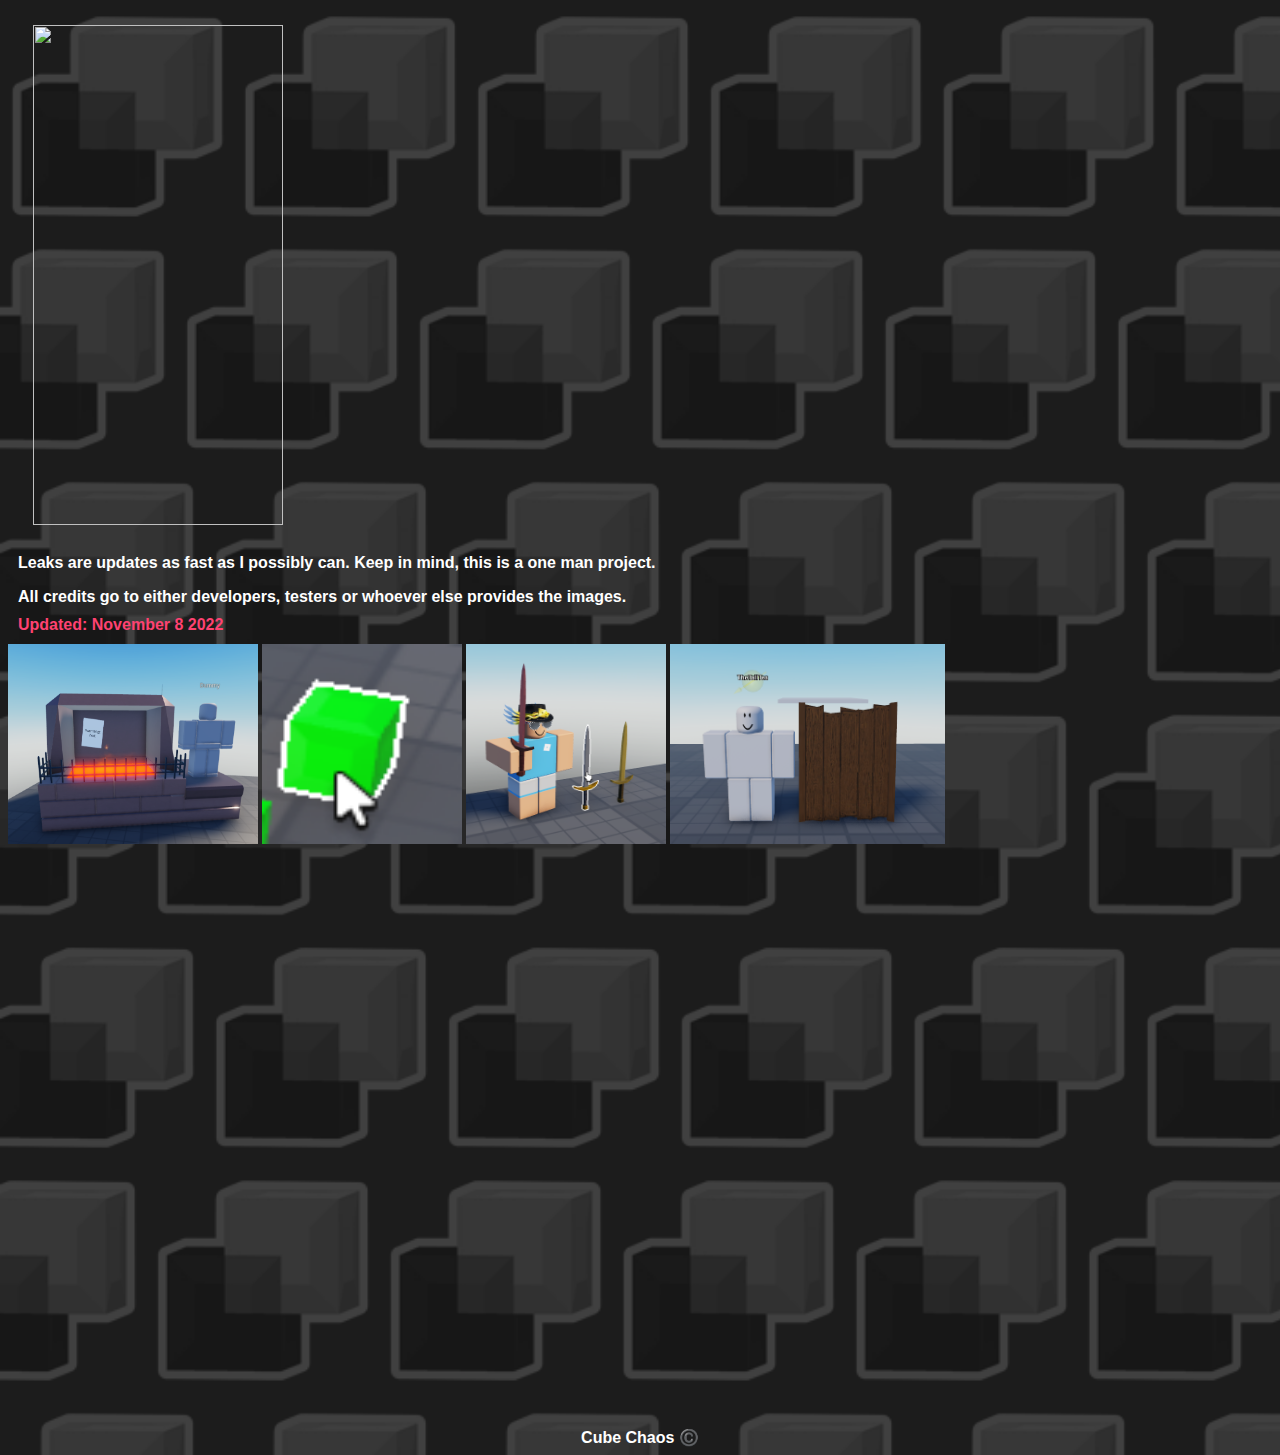
==== index.html @ 67b068b7 "Update index.html" ====
<!DOCTYPE html>
<html lang="en">
  <head>
    <meta charset="UTF-8" />
    <meta http-equiv="X-UA-Compatible" content="IE=edge" />
    <meta name="viewport" content="width=device-width, initial-scale=1.0" />
    <link rel="stylesheet" href="cubechaosleaks.css"/>
    <link rel="icon" type="image/png" href="favicon2.png" />
    <title>Cube Chaos Leaks</title>
  </head>
  </header>
  <body>
    <div class="image">
        <img src="cubechaos.png" width="250" height="500" />
    </div>
    <div class="title">
    Leaks are updates as fast as I possibly can. Keep in mind, this is a one man project.
    <p></p>
    All credits go to either developers, testers or whoever else provides the images.
    </div>
    <div class="date">
        Updated: November 8 2022
    </div>
<div clas="leaks">
    <img src="leak1.png" width="250px" height="200px" />
    <img src="leak2.png" width="200px" height="200px" />
    <img src="leak3.png" width="200px" height="200px" />
    <img src="leak4.png" width="275px" height="200px" />
</div>
    <div class="copyright">
        Cube Chaos ©️
    </div>
    </body>
---- cubechaosleaks.css ----
body {
    background-image: url("headerbackground.png");
    background-repeat: no-repeat;
    background-size: cover;
}

.copyright {
    text-align: center;
    color: white;
    margin-top: 580px;
    font-weight: bold;
    font-family: Century Gothic, sans-serif;
}

.image {
    margin-top: 25px;
    margin: 25px
}

.title {
    margin: 10px;
    color: white;
    font-weight: bold;
    font-family: Century Gothic, sans-serif;
}

.date {
    margin: 10px;
    color: rgb(255, 66, 113);
    font-weight: bold;
    font-family: Century Gothic, sans-serif;
}
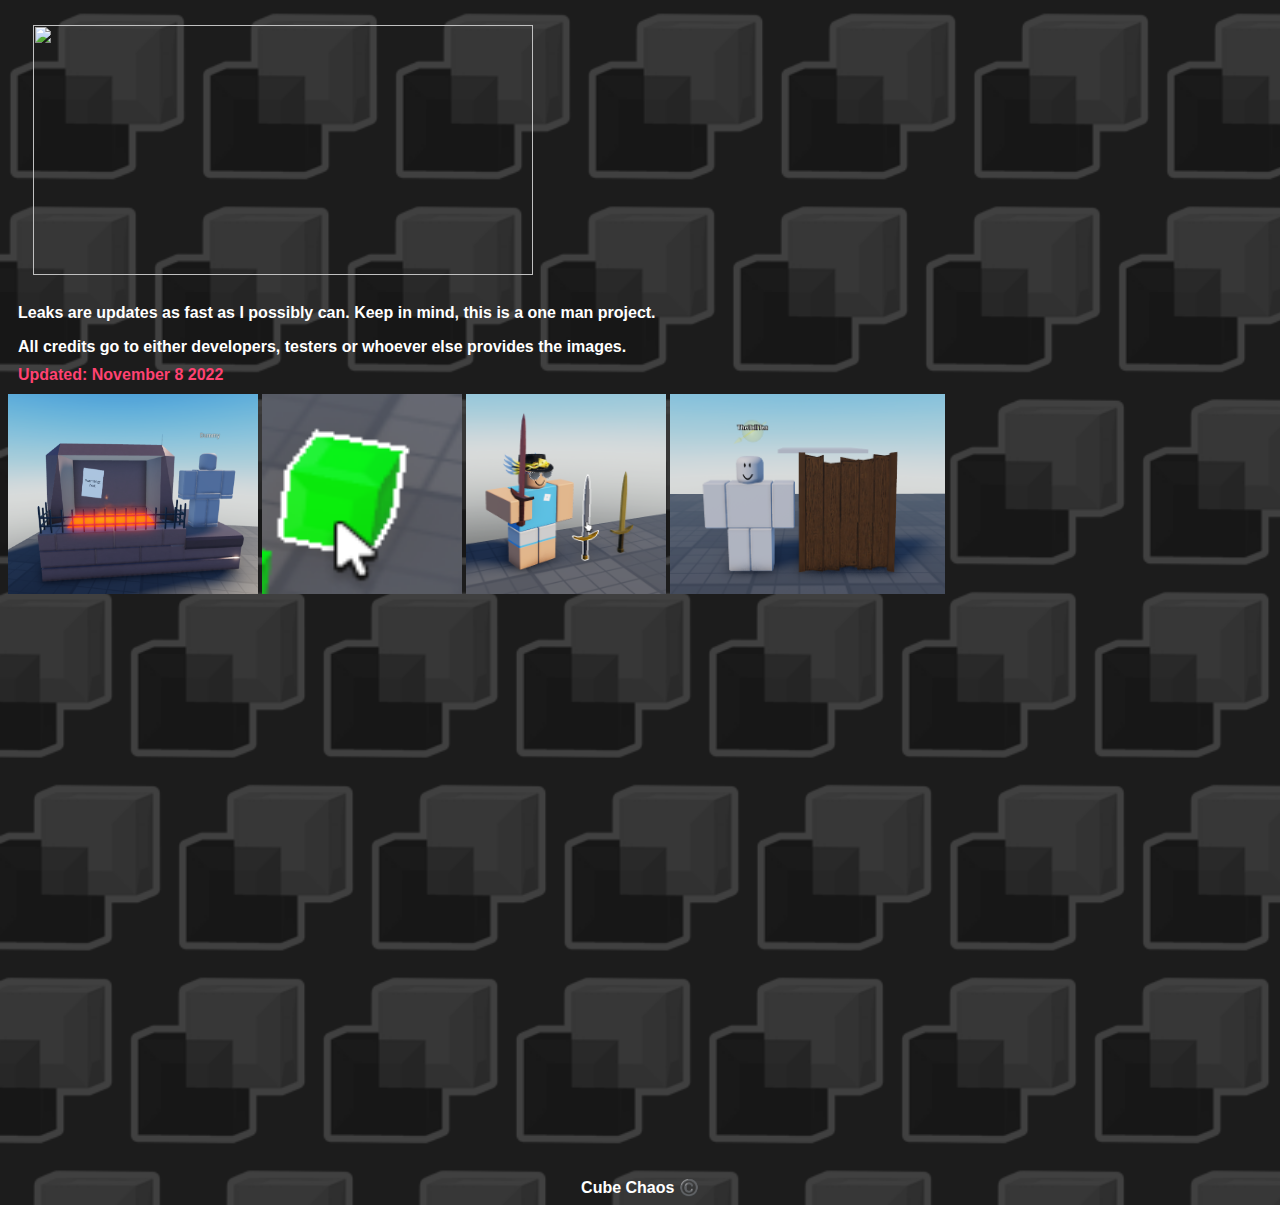
==== commit e20c60df: "Update index.html" ====
--- a/index.html
+++ b/index.html
@@ -11,7 +11,7 @@
   </header>
   <body>
     <div class="image">
-        <img src="cubechaos.png" width="250" height="500" />
+        <img src="cubechaos.png" width="500" height="250" />
     </div>
     <div class="title">
     Leaks are updates as fast as I possibly can. Keep in mind, this is a one man project.
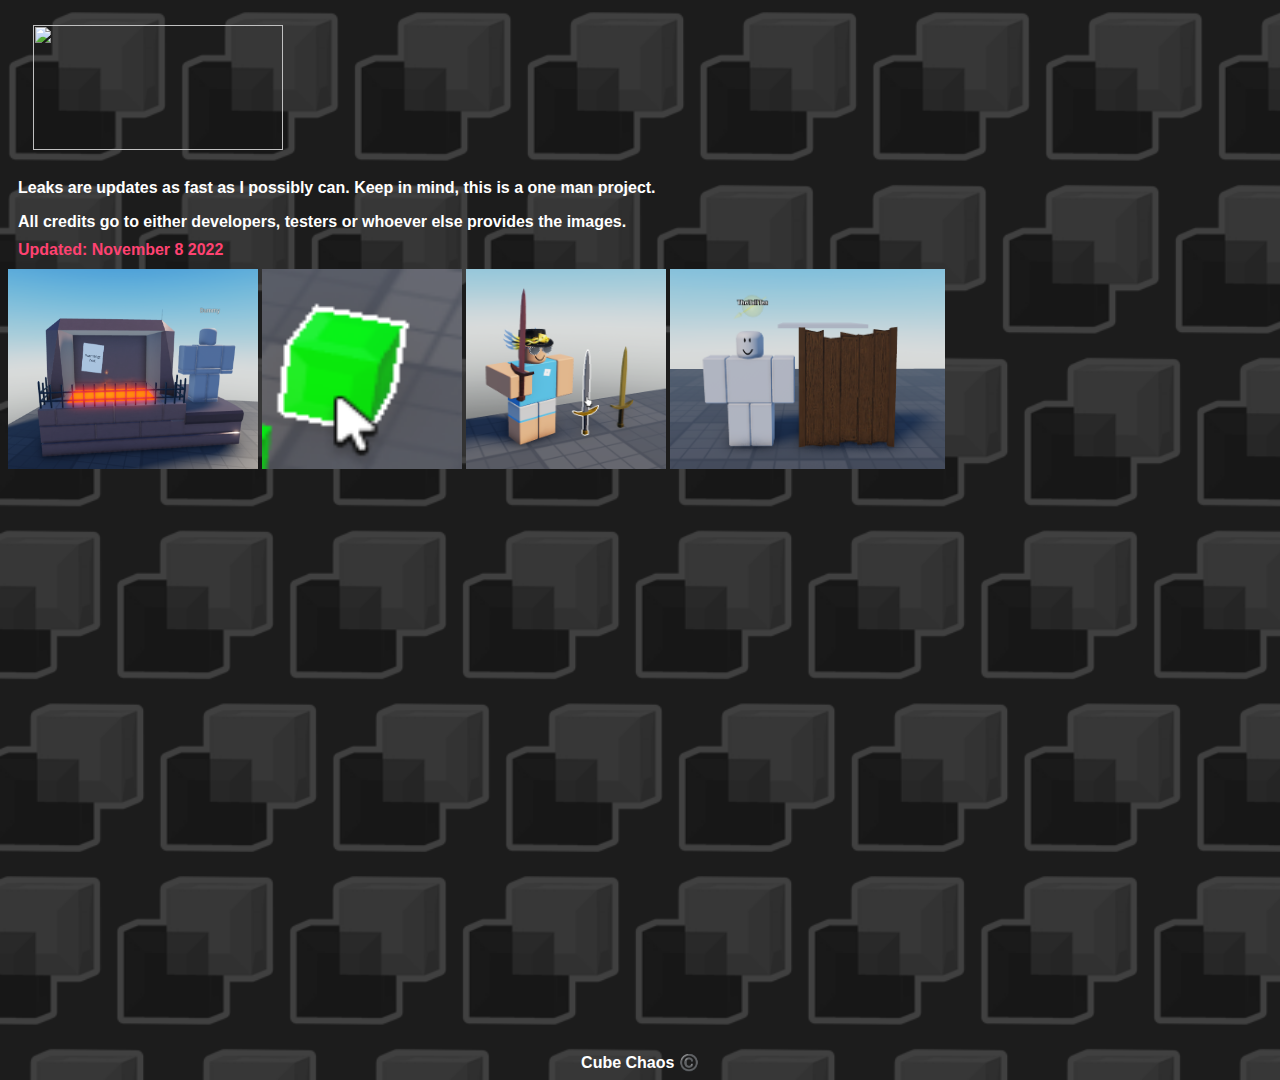
==== commit 1725b7f6: "Update index.html" ====
--- a/index.html
+++ b/index.html
@@ -11,7 +11,7 @@
   </header>
   <body>
     <div class="image">
-        <img src="cubechaos.png" width="500" height="250" />
+        <img src="cubechaos.png" width="250" height="125" />
     </div>
     <div class="title">
     Leaks are updates as fast as I possibly can. Keep in mind, this is a one man project.
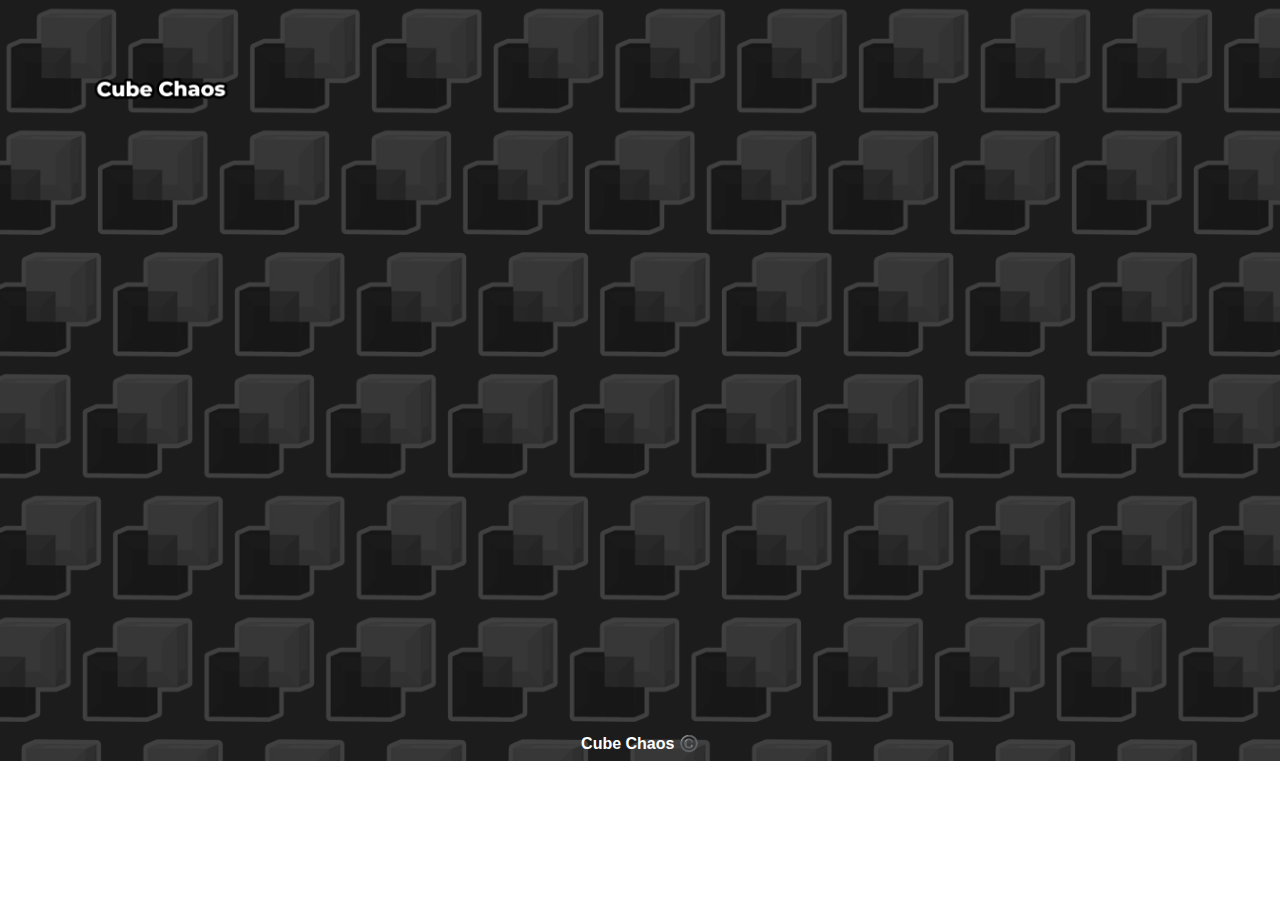
==== commit bac3d636: "Update index.html" ====
--- a/index.html
+++ b/index.html
@@ -6,27 +6,13 @@
     <meta name="viewport" content="width=device-width, initial-scale=1.0" />
     <link rel="stylesheet" href="cubechaosleaks.css"/>
     <link rel="icon" type="image/png" href="favicon2.png" />
-    <title>Cube Chaos Leaks</title>
+    <title>CCH Game Index</title>
   </head>
   </header>
   <body>
     <div class="image">
         <img src="cubechaos.png" width="250" height="125" />
     </div>
-    <div class="title">
-    Leaks are updates as fast as I possibly can. Keep in mind, this is a one man project.
-    <p></p>
-    All credits go to either developers, testers or whoever else provides the images.
-    </div>
-    <div class="date">
-        Updated: November 8 2022
-    </div>
-<div clas="leaks">
-    <img src="leak1.png" width="250px" height="200px" />
-    <img src="leak2.png" width="200px" height="200px" />
-    <img src="leak3.png" width="200px" height="200px" />
-    <img src="leak4.png" width="275px" height="200px" />
-</div>
     <div class="copyright">
         Cube Chaos ©️
     </div>
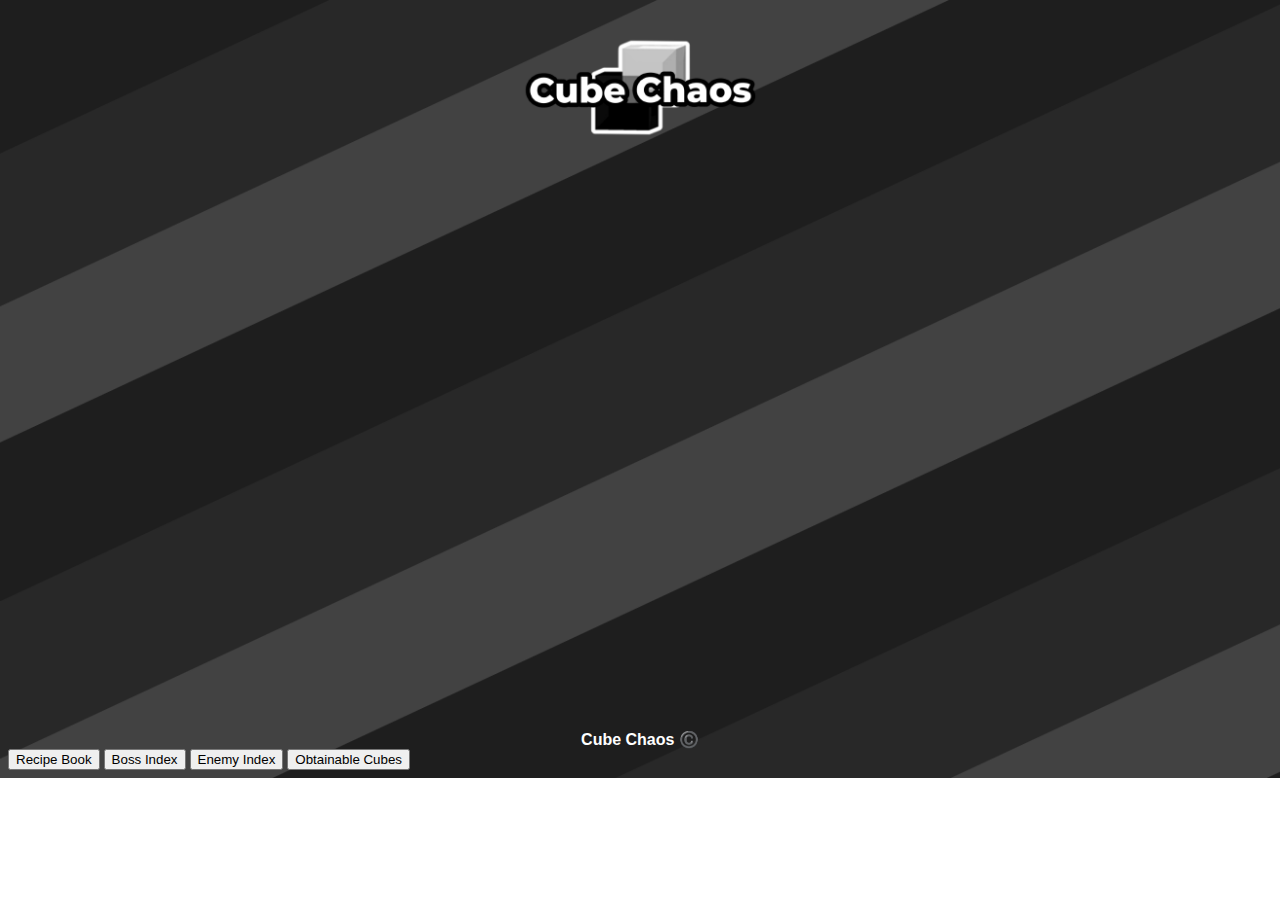
==== commit e2c66583: "Update index.html" ====
--- a/index.html
+++ b/index.html
@@ -16,4 +16,20 @@
     <div class="copyright">
         Cube Chaos ©️
     </div>
+ <button class="styled"
+    type="button">
+Recipe Book
+  </button>
+ <button class="styled"
+    type="button">
+Boss Index
+  </button>
+ <button class="styled"
+    type="button">
+Enemy Index
+  </button>
+     <button class="styled"
+    type="button">
+Obtainable Cubes
+  </button>
     </body>
--- a/cubechaosleaks.css
+++ b/cubechaosleaks.css
@@ -14,19 +14,7 @@
 
 .image {
     margin-top: 25px;
-    margin: 25px
+    margin: 25px;
+    display: flex;
+    justify-content: center;
 }
-
-.title {
-    margin: 10px;
-    color: white;
-    font-weight: bold;
-    font-family: Century Gothic, sans-serif;
-}
-
-.date {
-    margin: 10px;
-    color: rgb(255, 66, 113);
-    font-weight: bold;
-    font-family: Century Gothic, sans-serif;
-}
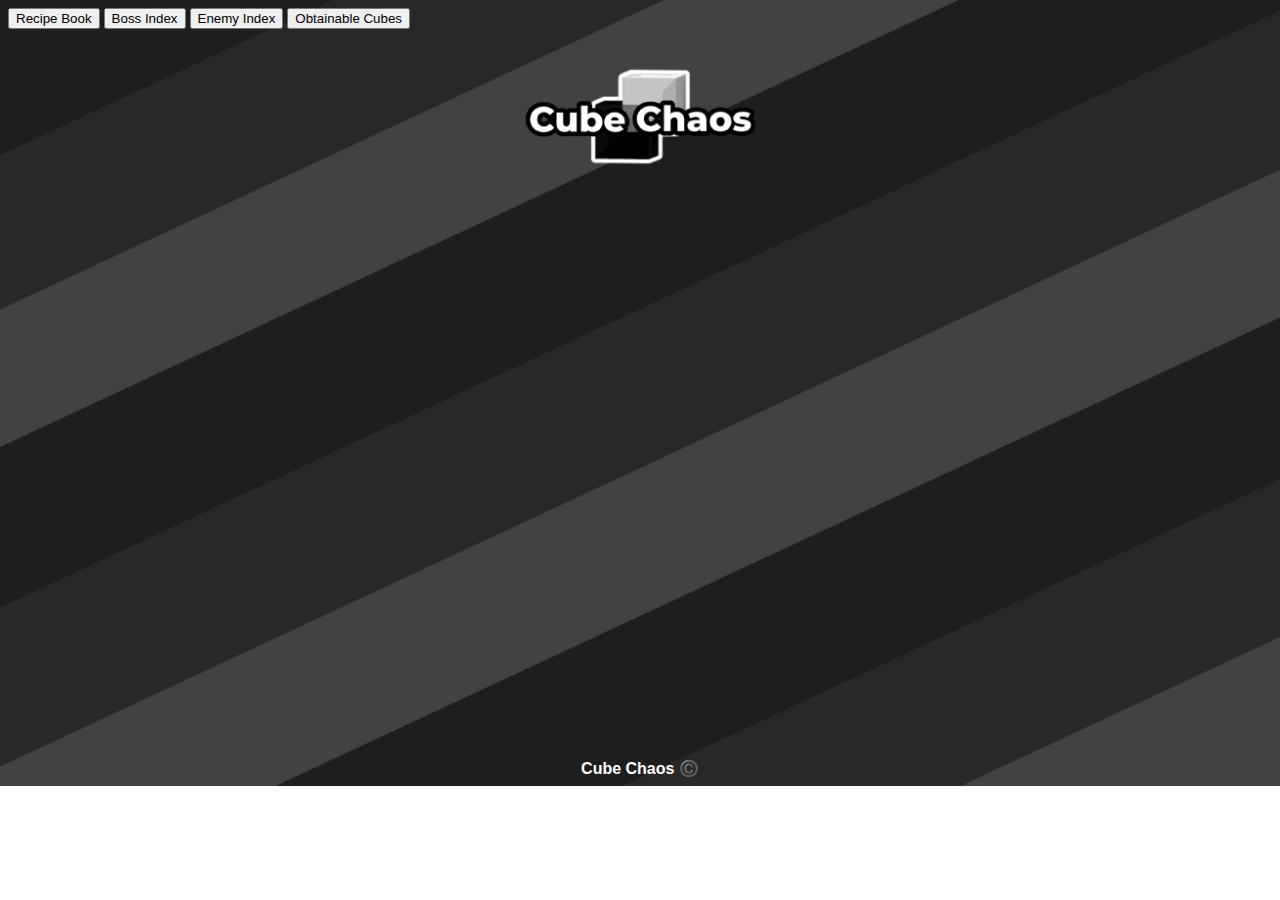
==== commit 7b4255e4: "Update index.html" ====
--- a/index.html
+++ b/index.html
@@ -8,14 +8,7 @@
     <link rel="icon" type="image/png" href="favicon2.png" />
     <title>CCH Game Index</title>
   </head>
-  </header>
-  <body>
-    <div class="image">
-        <img src="cubechaos.png" width="250" height="125" />
-    </div>
-    <div class="copyright">
-        Cube Chaos ©️
-    </div>
+<body>
  <button class="styled"
     type="button">
 Recipe Book
@@ -32,4 +25,10 @@
     type="button">
 Obtainable Cubes
   </button>
+    <div class="image">
+        <img src="cubechaos.png" width="250" height="125" />
+    </div>
+    <div class="copyright">
+        Cube Chaos ©️
+    </div>
     </body>
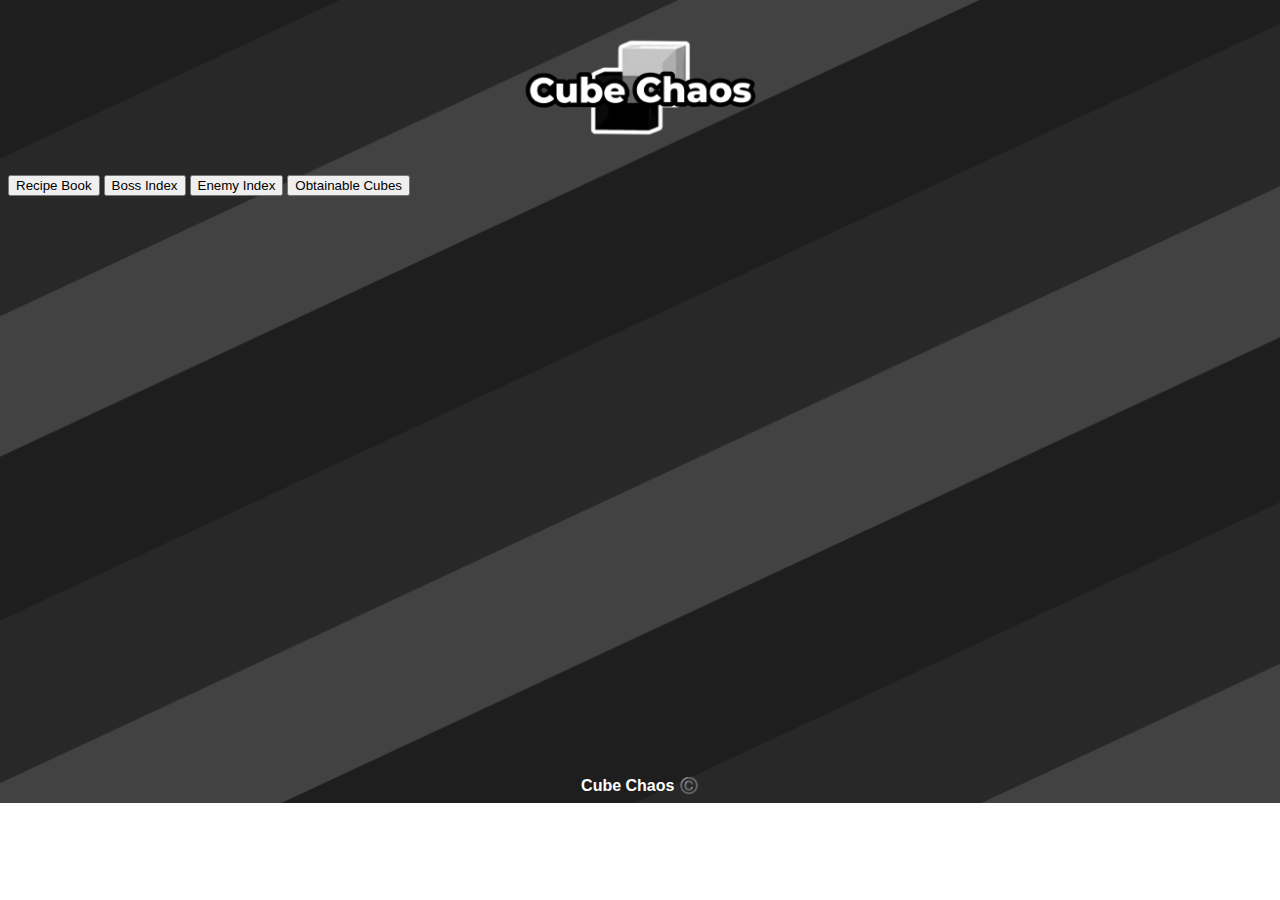
==== commit b592f8ef: "Update index.html" ====
--- a/index.html
+++ b/index.html
@@ -9,6 +9,9 @@
     <title>CCH Game Index</title>
   </head>
 <body>
+    <div class="image">
+        <img src="cubechaos.png" width="250" height="125" />
+    </div>
  <button class="styled"
     type="button">
 Recipe Book
@@ -25,9 +28,6 @@
     type="button">
 Obtainable Cubes
   </button>
-    <div class="image">
-        <img src="cubechaos.png" width="250" height="125" />
-    </div>
     <div class="copyright">
         Cube Chaos ©️
     </div>
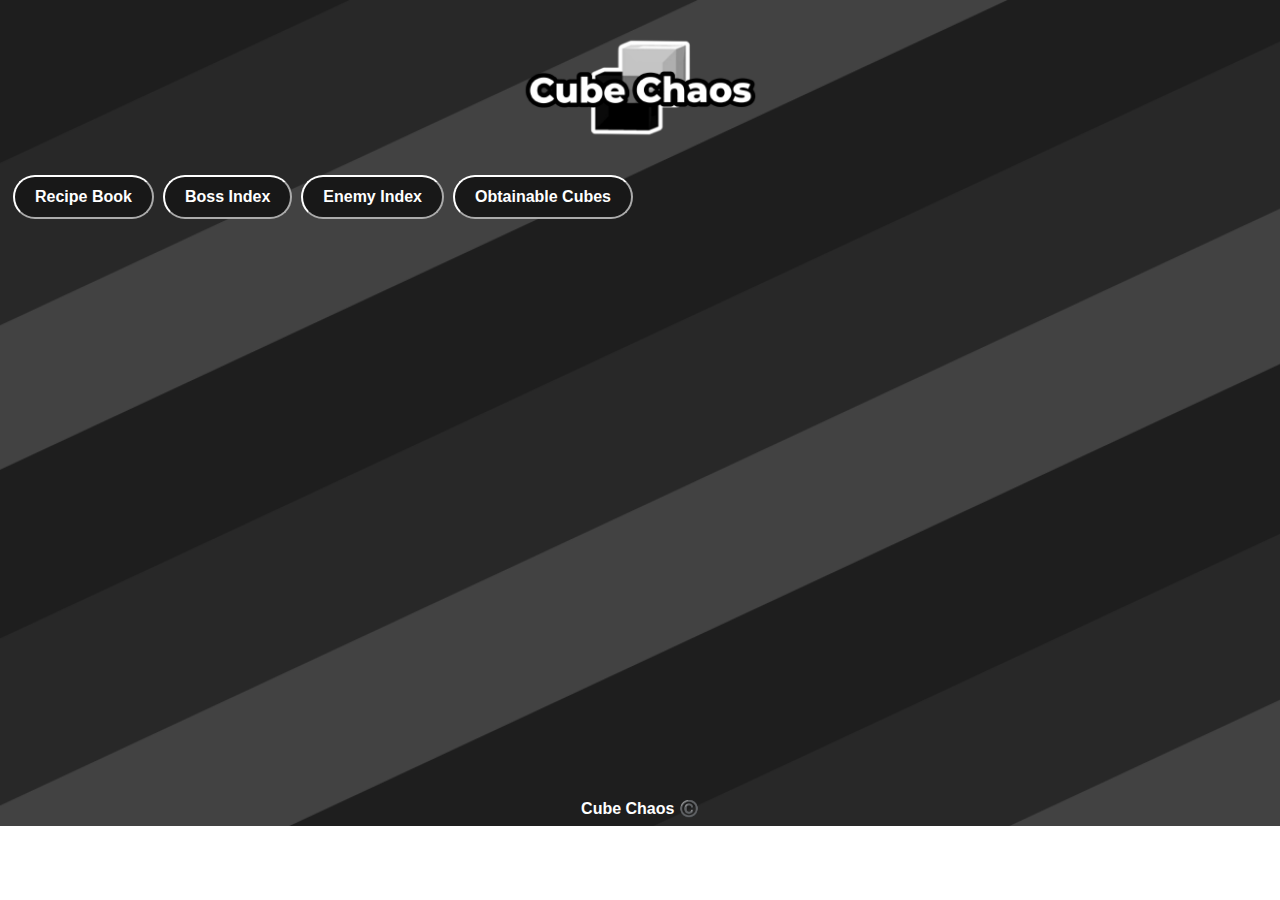
==== commit 96339bb1: "Update index.html" ====
--- a/index.html
+++ b/index.html
@@ -12,6 +12,7 @@
     <div class="image">
         <img src="cubechaos.png" width="250" height="125" />
     </div>
+<div class="buttons">
  <button class="styled"
     type="button">
 Recipe Book
@@ -28,6 +29,7 @@
     type="button">
 Obtainable Cubes
   </button>
+  </div>
     <div class="copyright">
         Cube Chaos ©️
     </div>
--- a/cubechaosleaks.css
+++ b/cubechaosleaks.css
@@ -18,3 +18,30 @@
     display: flex;
     justify-content: center;
 }
+
+.styled {
+    border: 20;
+    line-height: 2.5;
+    padding: 0 20px;
+    font-size: 1rem;
+    text-align: center;
+color: #fff;
+    border-radius: 25px;
+    background-color: rgb(24, 24, 24);
+    border-color: #fff;
+    background-size: 20;
+    font-family: Century Gothic, sans-serif;
+    font-weight: bold;
+    margin-left: 5px;
+    }
+    
+    .styled:hover {
+        background-color: rgb(54 54, 54);
+        transition: 0.5s;
+    }
+
+.button {
+    display: flex;
+    justify-content: center;
+    align-items: center;
+}
